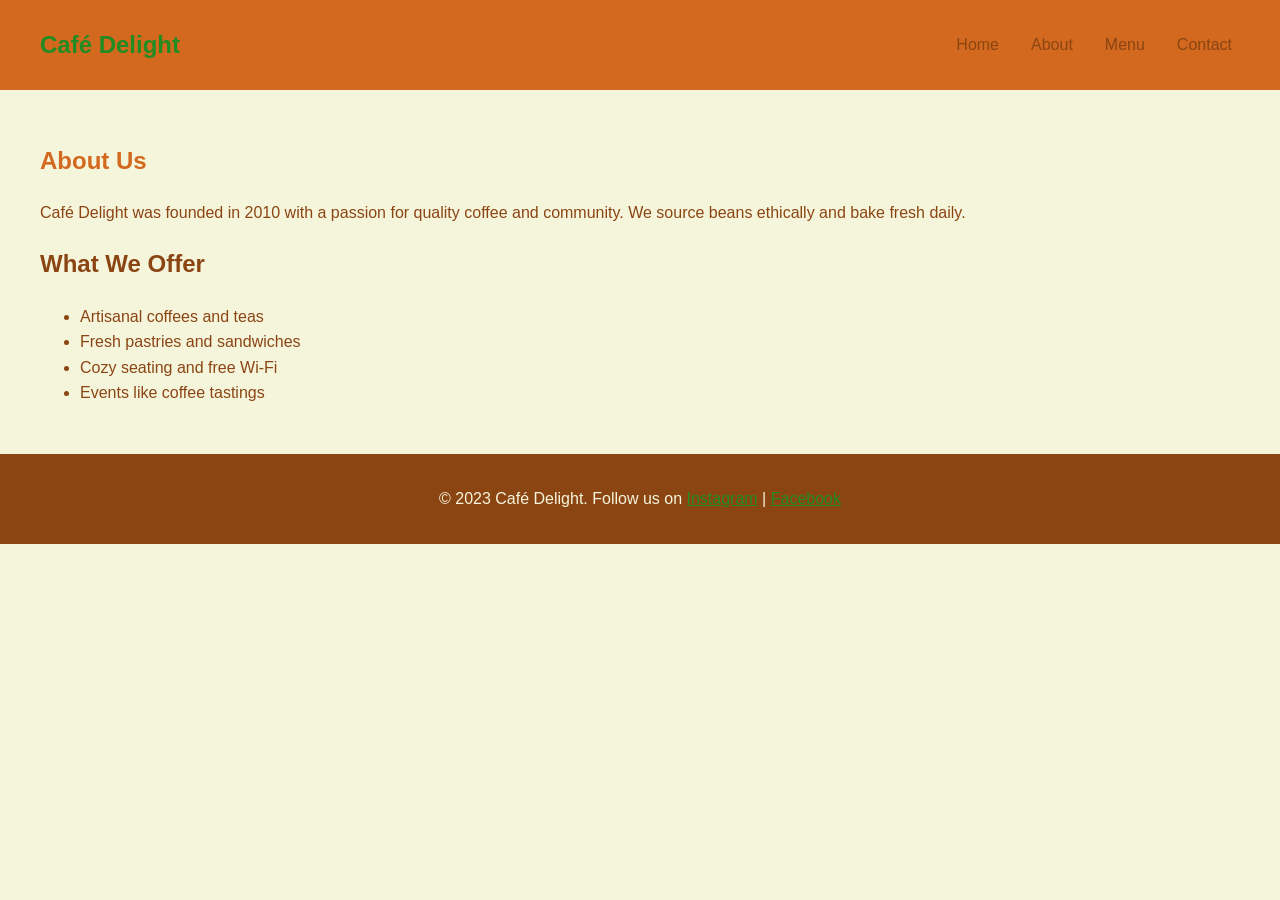
==== about.html @ 75a97c7c "init" ====
<!DOCTYPE html>
<html lang="en">
<head>
    <meta charset="UTF-8">
    <meta name="viewport" content="width=device-width, initial-scale=1.0">
    <title>Café Delight - About</title>
    <link rel="stylesheet" href="styles.css">
</head>
<body>
    <header>
        <nav>
            <div class="logo">Café Delight</div>
            <ul>
                <li><a href="index.html">Home</a></li>
                <li><a href="about.html">About</a></li>
                <li><a href="menu.html">Menu</a></li>
                <li><a href="contact.html">Contact</a></li>
            </ul>
        </nav>
    </header>
    
    <section class="section">
        <h1 style="color: #D2691E;">About Us</h1>
        <p>Café Delight was founded in 2010 with a passion for quality coffee and community. We source beans ethically and bake fresh daily.</p>
        <h2>What We Offer</h2>
        <ul>
            <li>Artisanal coffees and teas</li>
            <li>Fresh pastries and sandwiches</li>
            <li>Cozy seating and free Wi-Fi</li>
            <li>Events like coffee tastings</li>
        </ul>
    </section>
    
    <footer>
        <p>&copy; 2023 Café Delight. Follow us on <a href="#" style="color: #228B22;">Instagram</a> | <a href="#" style="color: #228B22;">Facebook</a></p>
    </footer>
</body>
</html>
---- styles.css ----
body {
  font-family: "Roboto", sans-serif;
  margin: 0;
  padding: 0;
  background-color: #f5f5dc; /* Cream */
  color: #8b4513; /* Brown */
  line-height: 1.6;
}

header {
  background-color: #d2691e; /* Caramel accent */
  padding: 1rem;
  position: sticky;
  top: 0;
  z-index: 10;
}

nav {
  display: flex;
  justify-content: space-between;
  align-items: center;
  max-width: 1200px;
  margin: 0 auto;
}

.logo {
  font-size: 1.5rem;
  color: #228b22; /* Green */
  font-weight: bold;
}

nav ul {
  list-style: none;
  display: flex;
  gap: 1rem;
}

nav a {
  color: #8b4513;
  text-decoration: none;
  padding: 0.5rem;
  transition: background 0.3s;
}

nav a:hover {
  background-color: #228b22;
  color: #f5f5dc;
}

.hero {
  background-image: url("images/cafe-hero.jpg");
  background-size: cover;
  height: 50vh;
  display: flex;
  align-items: center;
  justify-content: center;
  text-align: center;
  color: white;
}

.hero h1 {
  font-size: 3rem;
  color: #d2691e;
  text-shadow: 2px 2px 4px rgba(0, 0, 0, 0.5);
}

.section {
  padding: 2rem;
  max-width: 1200px;
  margin: 0 auto;
}

.menu-grid {
  display: grid;
  grid-template-columns: repeat(auto-fit, minmax(250px, 1fr));
  gap: 1rem;
}

.item {
  background: white;
  border: 1px solid #d2691e;
  border-radius: 8px;
  padding: 1rem;
  text-align: center;
  transition: transform 0.3s;
}

.item:hover {
  transform: scale(1.05);
}

.item img {
  width: 100%;
  height: 150px;
  object-fit: cover;
  border-radius: 4px;
}

.item h3 {
  color: #228b22;
}

.price {
  font-weight: bold;
  color: #d2691e;
}

button {
  background-color: #228b22;
  color: white;
  border: none;
  padding: 0.5rem 1rem;
  border-radius: 4px;
  cursor: pointer;
  margin-top: 0.5rem;
}

button:hover {
  background-color: #8b4513;
}

footer {
  background-color: #8b4513;
  color: #f5f5dc;
  text-align: center;
  padding: 1rem;
}

@media (max-width: 768px) {
  nav ul {
    flex-direction: column;
    gap: 0.5rem;
  }
  .hero h1 {
    font-size: 2rem;
  }
}
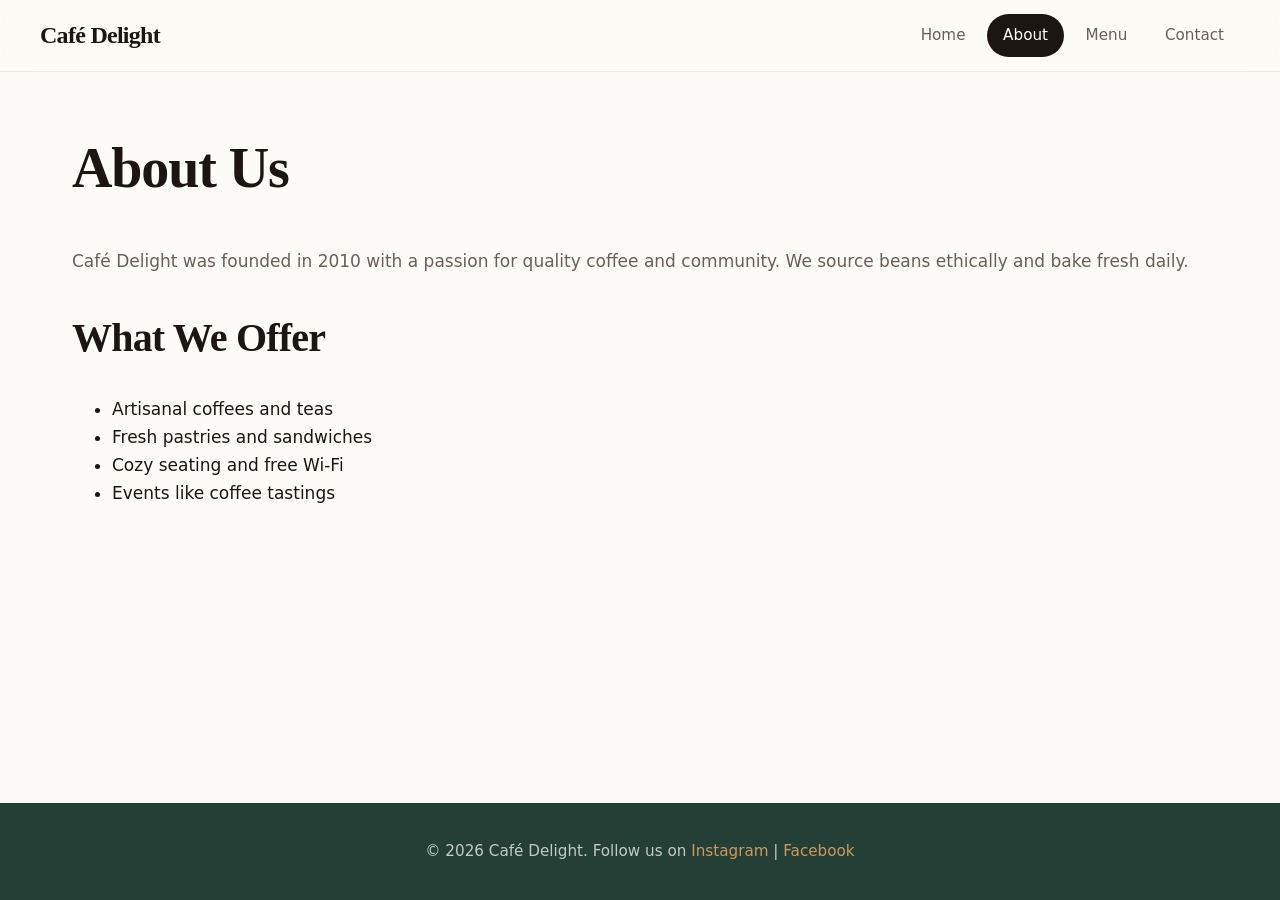
==== commit 559e93ac: "Style: new chages" ====
--- a/about.html
+++ b/about.html
@@ -3,36 +3,50 @@
 <head>
     <meta charset="UTF-8">
     <meta name="viewport" content="width=device-width, initial-scale=1.0">
-    <title>Café Delight - About</title>
+    <title>About Us | Café Delight</title>
+    <meta name="description" content="Founded in 2010, Café Delight is built on quality coffee and community. We source beans ethically and bake fresh daily.">
+    <meta name="theme-color" content="#8b4513">
+    <meta property="og:type" content="website">
+    <meta property="og:title" content="About Us | Café Delight">
+    <meta property="og:description" content="Quality coffee and community since 2010. Ethically sourced beans, baked fresh daily.">
+    <link rel="icon" href="data:image/svg+xml,%3Csvg xmlns='http://www.w3.org/2000/svg' viewBox='0 0 100 100'%3E%3Ctext y='.9em' font-size='90'%3E%E2%98%95%3C/text%3E%3C/svg%3E">
     <link rel="stylesheet" href="styles.css">
+    <script>document.documentElement.classList.add('js');</script>
+    <script src="script.js" defer></script>
 </head>
 <body>
-    <header>
-        <nav>
-            <div class="logo">Café Delight</div>
-            <ul>
+    <a class="skip-link" href="#main">Skip to main content</a>
+
+    <header class="site-header">
+        <nav class="nav" aria-label="Main">
+            <a class="logo" href="index.html">Café Delight</a>
+            <button class="nav-toggle" type="button" aria-expanded="false" aria-controls="nav-menu" aria-label="Toggle navigation">&#9776;</button>
+            <ul class="nav-links" id="nav-menu">
                 <li><a href="index.html">Home</a></li>
-                <li><a href="about.html">About</a></li>
+                <li><a href="about.html" aria-current="page">About</a></li>
                 <li><a href="menu.html">Menu</a></li>
                 <li><a href="contact.html">Contact</a></li>
             </ul>
         </nav>
     </header>
-    
-    <section class="section">
-        <h1 style="color: #D2691E;">About Us</h1>
-        <p>Café Delight was founded in 2010 with a passion for quality coffee and community. We source beans ethically and bake fresh daily.</p>
-        <h2>What We Offer</h2>
-        <ul>
-            <li>Artisanal coffees and teas</li>
-            <li>Fresh pastries and sandwiches</li>
-            <li>Cozy seating and free Wi-Fi</li>
-            <li>Events like coffee tastings</li>
-        </ul>
-    </section>
-    
-    <footer>
-        <p>&copy; 2023 Café Delight. Follow us on <a href="#" style="color: #228B22;">Instagram</a> | <a href="#" style="color: #228B22;">Facebook</a></p>
+
+    <main id="main">
+        <section class="section">
+            <h1>About Us</h1>
+            <p>Café Delight was founded in 2010 with a passion for quality coffee and community. We source beans ethically and bake fresh daily.</p>
+            <h2>What We Offer</h2>
+            <ul>
+                <li>Artisanal coffees and teas</li>
+                <li>Fresh pastries and sandwiches</li>
+                <li>Cozy seating and free Wi-Fi</li>
+                <li>Events like coffee tastings</li>
+            </ul>
+        </section>
+    </main>
+
+    <footer class="site-footer">
+        <!-- TODO: replace the # links with your real social profile URLs -->
+        <p>&copy; <span id="year">2026</span> Café Delight. Follow us on <a href="#">Instagram</a> | <a href="#">Facebook</a></p>
     </footer>
 </body>
-</html>+</html>
--- a/styles.css
+++ b/styles.css
@@ -1,137 +1,449 @@
+/* ==========================================================================
+   Café Delight – styles.css (Modern Refresh)
+   ========================================================================== */
+
+/* ---------- Design tokens ---------- */
+:root {
+  /* Modern warm palette: terracotta accent + deep forest + warm off-white */
+  --bg: #fdfbf7;              /* warm off-white page background */
+  --bg-alt: #f6f0e6;          /* soft cream for image placeholders */
+  --surface: #ffffff;         /* cards & form fields */
+  --ink: #1c1613;             /* near-black warm text */
+  --ink-soft: #6a5f58;        /* secondary text */
+  --line: rgba(28, 22, 19, 0.08);
+
+  --accent: #d4552c;          /* vibrant terracotta */
+  --accent-hover: #b8451f;
+  --accent-soft: #fbe7dc;     /* subtle hover / focus wash */
+
+  --forest: #244036;          /* deep modern green */
+  --gold: #c99a5b;            /* warm gold accent on dark */
+
+  --radius: 20px;
+  --radius-sm: 12px;
+  --radius-pill: 999px;
+  --max-width: 1200px;
+
+  --shadow-sm: 0 1px 2px rgba(28, 22, 19, 0.05), 0 2px 8px rgba(28, 22, 19, 0.04);
+  --shadow-md: 0 8px 24px rgba(28, 22, 19, 0.08), 0 2px 6px rgba(28, 22, 19, 0.04);
+
+  --font-body: system-ui, -apple-system, "Segoe UI", Roboto, "Helvetica Neue", Arial, sans-serif;
+  --font-display: "Iowan Old Style", "Palatino Linotype", Palatino, Georgia, "Times New Roman", serif;
+}
+
+/* ---------- Base ---------- */
+*,
+*::before,
+*::after { box-sizing: border-box; }
+
+[hidden] { display: none !important; }
+
+html { scroll-behavior: smooth; }
+
 body {
-  font-family: "Roboto", sans-serif;
   margin: 0;
-  padding: 0;
-  background-color: #f5f5dc; /* Cream */
-  color: #8b4513; /* Brown */
-  line-height: 1.6;
-}
-
-header {
-  background-color: #d2691e; /* Caramel accent */
-  padding: 1rem;
+  min-height: 100vh;
+  display: flex;
+  flex-direction: column;
+  font-family: var(--font-body);
+  font-size: 1.0625rem;
+  background-color: var(--bg);
+  color: var(--ink);
+  line-height: 1.65;
+  -webkit-font-smoothing: antialiased;
+  text-rendering: optimizeLegibility;
+}
+
+main { flex: 1; }
+
+img {
+  display: block;
+  max-width: 100%;
+  height: auto;
+}
+
+h1, h2, h3 {
+  font-family: var(--font-display);
+  color: var(--ink);
+  line-height: 1.15;
+  letter-spacing: -0.02em;
+  font-weight: 600;
+}
+
+h1 { font-size: clamp(2.25rem, 5vw, 3.5rem); }
+h2 { font-size: clamp(1.75rem, 3.5vw, 2.5rem); margin-top: 2.5rem; }
+h3 { font-size: 1.35rem; }
+
+p { color: var(--ink-soft); }
+
+a {
+  color: var(--accent);
+  text-decoration: none;
+  transition: color 0.2s;
+}
+a:hover { color: var(--accent-hover); }
+
+:focus-visible {
+  outline: 3px solid var(--accent);
+  outline-offset: 3px;
+  border-radius: 4px;
+}
+
+/* ---------- Accessibility helpers ---------- */
+.skip-link {
+  position: absolute;
+  left: 1rem;
+  top: -4rem;
+  z-index: 100;
+  padding: 0.6rem 1rem;
+  background: var(--ink);
+  color: #fff;
+  border-radius: var(--radius-pill);
+  font-weight: 600;
+  transition: top 0.2s;
+}
+.skip-link:focus { top: 1rem; color: #fff; }
+
+/* ---------- Header & navigation ---------- */
+.site-header {
   position: sticky;
   top: 0;
-  z-index: 10;
-}
-
-nav {
+  z-index: 20;
+  padding: 0.9rem 1.25rem;
+  background: rgba(253, 251, 247, 0.82);
+  backdrop-filter: saturate(180%) blur(14px);
+  -webkit-backdrop-filter: saturate(180%) blur(14px);
+  border-bottom: 1px solid var(--line);
+}
+
+.nav {
   display: flex;
   justify-content: space-between;
   align-items: center;
-  max-width: 1200px;
+  max-width: var(--max-width);
   margin: 0 auto;
+  gap: 1rem;
 }
 
 .logo {
+  font-family: var(--font-display);
   font-size: 1.5rem;
-  color: #228b22; /* Green */
-  font-weight: bold;
-}
-
-nav ul {
+  font-weight: 700;
+  color: var(--ink);
+  letter-spacing: -0.03em;
+  text-decoration: none;
+}
+.logo:hover { color: var(--accent); }
+
+.nav-links {
+  display: flex;
+  align-items: center;
+  gap: 0.35rem;
+  margin: 0;
+  padding: 0;
   list-style: none;
-  display: flex;
-  gap: 1rem;
-}
-
-nav a {
-  color: #8b4513;
+}
+
+.nav-links a {
+  display: block;
+  padding: 0.55rem 1rem;
+  border-radius: var(--radius-pill);
+  color: var(--ink-soft);
+  font-weight: 500;
+  font-size: 0.95rem;
   text-decoration: none;
-  padding: 0.5rem;
-  transition: background 0.3s;
-}
-
-nav a:hover {
-  background-color: #228b22;
-  color: #f5f5dc;
+  transition: background-color 0.2s, color 0.2s;
+}
+.nav-links a:hover {
+  background: var(--accent-soft);
+  color: var(--accent-hover);
+}
+.nav-links a[aria-current="page"] {
+  background: var(--ink);
+  color: #fff;
+}
+
+.nav-toggle {
+  display: none;
+  padding: 0.5rem 0.7rem;
+  background: var(--surface);
+  color: var(--ink);
+  border: 1px solid var(--line);
+  border-radius: var(--radius-sm);
+  font-size: 1.15rem;
+  line-height: 1;
+  cursor: pointer;
 }
 
 .hero {
-  background-image: url("images/cafe-hero.jpg");
-  background-size: cover;
-  height: 50vh;
+  position: relative;
   display: flex;
   align-items: center;
   justify-content: center;
+  min-height: 72vh;
+  padding: 5rem 1.5rem;
   text-align: center;
-  color: white;
+  color: #fff;
+  background-color: var(--forest);
+  background-image:
+    radial-gradient(circle at 15% 25%, rgba(212, 85, 44, 0.35), transparent 45%),
+    radial-gradient(circle at 85% 75%, rgba(201, 154, 91, 0.28), transparent 45%),
+    linear-gradient(rgba(20, 15, 12, 0.55), rgba(20, 15, 12, 0.72)),
+    url("https://images.unsplash.com/photo-1554118811-1e0d58224f24?w=1920&q=80&auto=format&fit=crop");
+  background-size: cover, cover, cover, cover;
+  background-position: center;
+  overflow: hidden;
+}
+
+.hero-content {
+  position: relative;
+  z-index: 1;
+  max-width: 44rem;
 }
 
 .hero h1 {
-  font-size: 3rem;
-  color: #d2691e;
-  text-shadow: 2px 2px 4px rgba(0, 0, 0, 0.5);
-}
-
+  margin-top: 0;
+  color: #fff;
+  font-size: clamp(2.5rem, 6vw, 4.25rem);
+  line-height: 1.05;
+  letter-spacing: -0.03em;
+  text-shadow: 0 2px 20px rgba(0, 0, 0, 0.35);
+}
+
+.hero p {
+  margin: 1.25rem 0 2rem;
+  font-size: clamp(1.05rem, 2vw, 1.3rem);
+  color: rgba(255, 255, 255, 0.85);
+}
+
+.hero .btn { margin-top: 0.5rem; }
+
+/* ---------- Layout ---------- */
 .section {
-  padding: 2rem;
-  max-width: 1200px;
+  max-width: var(--max-width);
   margin: 0 auto;
-}
+  padding: 4rem 2rem;
+}
+
+.section > h1:first-child,
+.section > h2:first-child { margin-top: 0; }
 
 .menu-grid {
   display: grid;
-  grid-template-columns: repeat(auto-fit, minmax(250px, 1fr));
-  gap: 1rem;
-}
-
+  grid-template-columns: repeat(auto-fit, minmax(260px, 1fr));
+  gap: 1.75rem;
+}
+
+/* ---------- Menu cards ---------- */
 .item {
-  background: white;
-  border: 1px solid #d2691e;
-  border-radius: 8px;
-  padding: 1rem;
-  text-align: center;
-  transition: transform 0.3s;
-}
-
+  display: flex;
+  flex-direction: column;
+  background: var(--surface);
+  border: 1px solid var(--line);
+  border-radius: var(--radius);
+  overflow: hidden;
+  text-align: left;
+  box-shadow: var(--shadow-sm);
+  transition: transform 0.35s cubic-bezier(0.2, 0.7, 0.2, 1), box-shadow 0.35s;
+}
 .item:hover {
-  transform: scale(1.05);
+  transform: translateY(-6px);
+  box-shadow: var(--shadow-md);
 }
 
 .item img {
   width: 100%;
-  height: 150px;
+  aspect-ratio: 4 / 3;
   object-fit: cover;
-  border-radius: 4px;
+  background-color: var(--bg-alt);
 }
 
 .item h3 {
-  color: #228b22;
-}
+  margin: 1.1rem 1.25rem 0.35rem;
+  color: var(--ink);
+}
+.item p {
+  margin: 0 1.25rem 0.35rem;
+  font-size: 0.95rem;
+  color: var(--ink-soft);
+}
+.item p:last-child { margin-bottom: 1.4rem; }
 
 .price {
-  font-weight: bold;
-  color: #d2691e;
-}
-
-button {
-  background-color: #228b22;
-  color: white;
-  border: none;
-  padding: 0.5rem 1rem;
-  border-radius: 4px;
+  font-family: var(--font-body);
+  font-size: 1.05rem !important;
+  font-weight: 700;
+  color: var(--accent) !important;
+}
+
+/* ---------- Filter ---------- */
+.filter {
+  display: none;
+  align-items: center;
+  flex-wrap: wrap;
+  gap: 0.75rem;
+  margin-bottom: 2rem;
+  padding: 1rem 1.25rem;
+  background: var(--surface);
+  border: 1px solid var(--line);
+  border-radius: var(--radius-sm);
+  box-shadow: var(--shadow-sm);
+}
+.js .filter { display: flex; }
+
+.filter label {
+  font-weight: 600;
+  font-size: 0.95rem;
+  color: var(--ink);
+}
+
+.filter select {
+  padding: 0.55rem 1rem;
+  font: inherit;
+  font-size: 0.95rem;
+  color: var(--ink);
+  background: var(--bg);
+  border: 1.5px solid var(--line);
+  border-radius: var(--radius-pill);
   cursor: pointer;
-  margin-top: 0.5rem;
-}
-
-button:hover {
-  background-color: #8b4513;
-}
-
-footer {
-  background-color: #8b4513;
-  color: #f5f5dc;
+  transition: border-color 0.2s;
+}
+.filter select:hover { border-color: var(--accent); }
+
+.filter-status {
+  margin: 0;
+  font-size: 0.9rem;
+  color: var(--ink-soft);
+}
+
+/* ---------- Buttons ---------- */
+.btn {
+  display: inline-block;
+  padding: 0.85rem 1.75rem;
+  background: var(--accent);
+  color: #fff;
+  border: 0;
+  border-radius: var(--radius-pill);
+  font: inherit;
+  font-weight: 600;
+  font-size: 1rem;
+  letter-spacing: 0.01em;
+  text-decoration: none;
+  cursor: pointer;
+  box-shadow: 0 6px 18px rgba(212, 85, 44, 0.28);
+  transition: transform 0.2s, background-color 0.2s, box-shadow 0.2s;
+}
+.btn:hover {
+  background: var(--accent-hover);
+  color: #fff;
+  transform: translateY(-2px);
+  box-shadow: 0 10px 26px rgba(212, 85, 44, 0.4);
+}
+.btn:active { transform: translateY(0); }
+
+/* ---------- Contact form ---------- */
+.contact-form {
+  max-width: 520px;
+  margin-top: 1.5rem;
+}
+
+.form-field { margin-bottom: 1.35rem; }
+
+.form-field label {
+  display: block;
+  margin-bottom: 0.45rem;
+  font-weight: 600;
+  font-size: 0.95rem;
+  color: var(--ink);
+}
+
+.form-field input,
+.form-field textarea {
+  width: 100%;
+  padding: 0.85rem 1rem;
+  font: inherit;
+  font-size: 0.98rem;
+  color: var(--ink);
+  background: var(--surface);
+  border: 1.5px solid var(--line);
+  border-radius: var(--radius-sm);
+  transition: border-color 0.2s, box-shadow 0.2s;
+}
+.form-field input:focus,
+.form-field textarea:focus {
+  outline: none;
+  border-color: var(--accent);
+  box-shadow: 0 0 0 4px var(--accent-soft);
+}
+
+.form-field textarea { resize: vertical; }
+
+.contact-details {
+  margin-top: 2.5rem;
+  padding: 1.5rem;
+  font-style: normal;
+  background: var(--surface);
+  border: 1px solid var(--line);
+  border-radius: var(--radius);
+  box-shadow: var(--shadow-sm);
+  line-height: 2;
+}
+
+/* ---------- Footer ---------- */
+.site-footer {
+  padding: 2.25rem 1rem;
+  background: var(--forest);
+  color: rgba(255, 255, 255, 0.72);
   text-align: center;
-  padding: 1rem;
-}
-
+  font-size: 0.95rem;
+}
+.site-footer p { margin: 0; color: inherit; }
+.site-footer a {
+  color: var(--gold);
+  font-weight: 500;
+  border-bottom: 1px solid transparent;
+  transition: color 0.2s, border-bottom-color 0.2s;
+}
+.site-footer a:hover {
+  color: #fff;
+  border-bottom-color: var(--gold);
+}
+
+/* ---------- Mobile ---------- */
 @media (max-width: 768px) {
-  nav ul {
+  .site-header { padding: 0.8rem 1rem; }
+
+  .nav { flex-wrap: wrap; }
+
+  .nav-links {
     flex-direction: column;
-    gap: 0.5rem;
+    align-items: stretch;
+    width: 100%;
+    gap: 0.25rem;
+    margin-top: 0.75rem;
   }
-  .hero h1 {
-    font-size: 2rem;
+  .nav-links a { padding: 0.75rem 1rem; }
+
+  .js .nav-toggle { display: block; }
+  .js .nav-links { display: none; }
+  .js .nav-links.open { display: flex; }
+
+  .section { padding: 2.75rem 1.25rem; }
+
+  .hero {
+    min-height: 60vh;
+    padding: 4rem 1.25rem;
   }
-}
+
+  .contact-details { padding: 1.25rem; }
+}
+
+/* ---------- Respect reduced-motion settings ---------- */
+@media (prefers-reduced-motion: reduce) {
+  html { scroll-behavior: auto; }
+  *,
+  *::before,
+  *::after { transition: none !important; }
+  .item:hover,
+  .btn:hover { transform: none; }
+}
